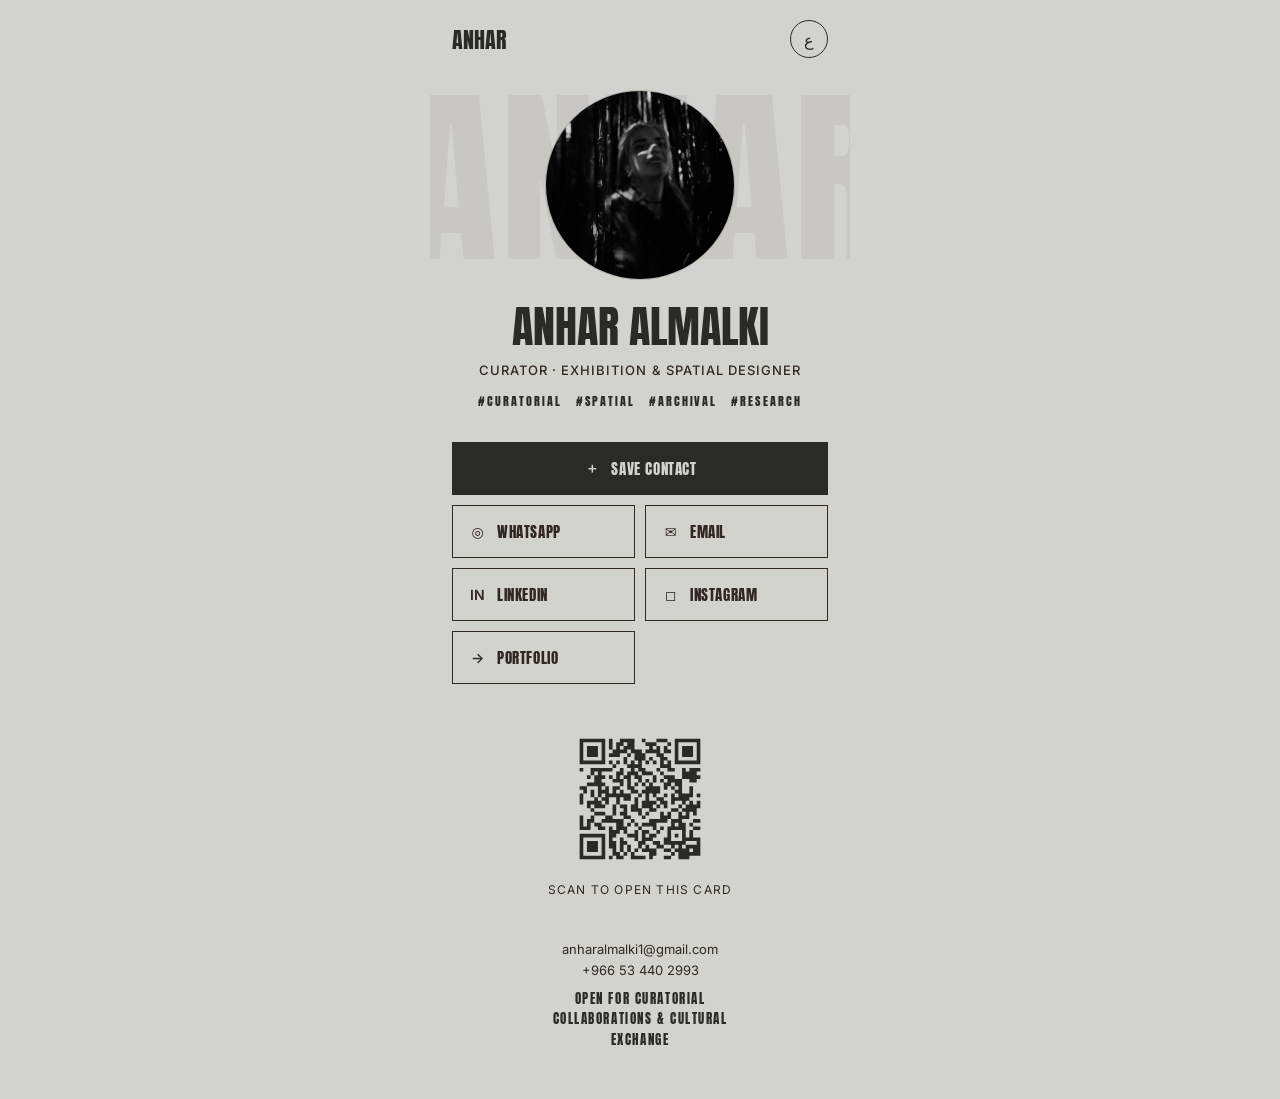
==== card/index.html @ f2ff3b9a "feat: digital business card, vCard, QR and PNG Co-Authored-By: Claude Fable 5.1 <noreply@anthropic.c" ====
<!doctype html>
<html lang="en" dir="ltr">
<head>
<meta charset="utf-8">
<meta name="viewport" content="width=device-width, initial-scale=1">
<title>Anhar Almalki — Digital Card</title>
<meta name="description" content="Anhar Almalki — Curator & Exhibition Designer. Save contact, WhatsApp, email, LinkedIn, Instagram, portfolio.">
<meta property="og:title" content="Anhar Almalki — Curator & Exhibition Designer">
<meta property="og:image" content="portrait.jpg">
<meta name="theme-color" content="#d2d2ce">
<link rel="preconnect" href="https://fonts.googleapis.com"><link rel="preconnect" href="https://fonts.gstatic.com" crossorigin>
<link href="https://fonts.googleapis.com/css2?family=Anton&family=Cairo:wght@700;800&family=IBM+Plex+Sans+Arabic:wght@400;500&family=Inter:wght@400;500;600&display=swap" rel="stylesheet">
<link rel="stylesheet" href="card.css">
<link rel="icon" href="data:image/svg+xml,%3Csvg xmlns='http://www.w3.org/2000/svg' viewBox='0 0 64 64'%3E%3Crect width='64' height='64' fill='%23d2d2ce'/%3E%3Ctext x='32' y='46' font-family='Impact,Anton,sans-serif' font-size='40' text-anchor='middle' fill='%232a2a29'%3EA%3C/text%3E%3C/svg%3E">
</head>
<body>
<main class="card" id="card">
  <div class="ghost" aria-hidden="true">ANHAR</div>
  <header class="card__top">
    <span class="card__logo">ANHAR</span>
    <button class="lang" id="langToggle" type="button" aria-label="Switch to Arabic">ع</button>
  </header>

  <figure class="card__photo"><img src="portrait.jpg" alt="Anhar Almalki" width="420" height="446"></figure>

  <h1 class="card__name" data-i18n="name">Anhar Almalki</h1>
  <p class="card__role" data-i18n="role">Curator · Exhibition &amp; Spatial Designer</p>
  <ul class="card__tags" id="tags"><li>#Curatorial</li><li>#Spatial</li><li>#Archival</li><li>#Research</li></ul>

  <nav class="card__actions" aria-label="Contact actions">
    <a class="act act--primary" href="anhar.vcf" download="Anhar-Almalki.vcf" data-i18n="save"><span class="act__icon">＋</span>Save contact</a>
    <a class="act" href="https://wa.me/966534402993" target="_blank" rel="noopener" data-i18n="whatsapp"><span class="act__icon">◎</span>WhatsApp</a>
    <a class="act" href="mailto:anharalmalki1@gmail.com" data-i18n="email"><span class="act__icon">✉</span>Email</a>
    <a class="act" href="https://www.linkedin.com/in/anhar-almalki-" target="_blank" rel="noopener" data-i18n="linkedin"><span class="act__icon">in</span>LinkedIn</a>
    <a class="act" href="https://www.instagram.com/Anhray12" target="_blank" rel="noopener" data-i18n="instagram"><span class="act__icon">◻</span>Instagram</a>
    <a class="act" href="../site/" id="portfolioLink" data-i18n="portfolio"><span class="act__icon">→</span>Portfolio</a>
  </nav>

  <section class="card__qr">
    <img src="qr.svg" alt="QR code linking to this card" width="150" height="150" id="qrImg">
    <p data-i18n="scan">Scan to open this card</p>
  </section>

  <footer class="card__foot">
    <p><a href="mailto:anharalmalki1@gmail.com">anharalmalki1@gmail.com</a><br><a href="tel:+966534402993" dir="ltr">+966 53 440 2993</a></p>
    <p class="card__open" data-i18n="open">Open for curatorial collaborations &amp; cultural exchange</p>
  </footer>
</main>
<script src="card.js"></script>
</body>
</html>
---- card/card.css ----
:root { --bg: #d2d2ce; --ink: #2a2a29; --para: #312823; --line: #312823; --display: 'Anton', Impact, sans-serif; --body: 'Inter', system-ui, sans-serif; }
html[lang="ar"] { --display: 'Cairo', sans-serif; --body: 'IBM Plex Sans Arabic', 'Cairo', sans-serif; }
* { box-sizing: border-box; }
html, body { margin: 0; background: var(--bg); color: var(--para); font-family: var(--body); min-height: 100%; }
body { display: flex; justify-content: center; }
a { color: inherit; text-decoration: none; }
ul { margin: 0; padding: 0; list-style: none; }
.card { position: relative; width: 100%; max-width: 420px; min-height: 100vh; padding: 20px 22px 40px; display: flex; flex-direction: column; align-items: center; gap: 14px; overflow: hidden; }
.ghost { position: absolute; top: 84px; left: -6%; font-family: 'Anton', Impact, sans-serif; font-size: 190px; line-height: 1; color: #3128230f; pointer-events: none; letter-spacing: .02em; white-space: nowrap; }
html[lang="ar"] .ghost { font-family: 'Cairo', sans-serif; font-weight: 800; font-size: 150px; }
.card__top { width: 100%; display: flex; justify-content: space-between; align-items: center; position: relative; z-index: 1; }
.card__logo { font-family: 'Anton', Impact, sans-serif; font-size: 22px; color: var(--ink); }
.lang { font-family: var(--display); font-size: 16px; width: 38px; height: 38px; border: 1.5px solid var(--line); border-radius: 50%; background: none; color: var(--ink); cursor: pointer; }
.card__photo { margin: 18px 0 4px; width: 190px; height: 190px; border-radius: 50%; overflow: hidden; position: relative; z-index: 1; border: 1px solid #31282333; }
.card__photo img { width: 100%; height: 100%; object-fit: cover; object-position: 60% 30%; filter: grayscale(1); }
.card__name { font-family: var(--display); font-weight: 400; font-size: 44px; line-height: 1; margin: 6px 0 0; text-transform: uppercase; color: var(--ink); text-align: center; position: relative; z-index: 1; }
html[lang="ar"] .card__name { font-weight: 800; text-transform: none; font-size: 40px; line-height: 1.2; }
.card__role { margin: 0; font-size: 13px; letter-spacing: .08em; text-transform: uppercase; font-weight: 500; text-align: center; position: relative; z-index: 1; }
html[lang="ar"] .card__role { letter-spacing: 0; text-transform: none; font-size: 15px; }
.card__tags { display: flex; flex-wrap: wrap; justify-content: center; gap: 6px 14px; font-family: var(--display); font-size: 12px; letter-spacing: .16em; text-transform: uppercase; color: var(--ink); position: relative; z-index: 1; }
html[lang="ar"] .card__tags { letter-spacing: 0; text-transform: none; font-size: 13px; }
.card__actions { width: 100%; display: grid; grid-template-columns: 1fr 1fr; gap: 10px; margin-top: 18px; position: relative; z-index: 1; }
.act { display: flex; align-items: center; gap: 10px; border: 1.5px solid var(--line); padding: 14px 16px; font-family: var(--display); font-size: 15px; letter-spacing: .04em; text-transform: uppercase; color: var(--para); transition: background .3s, color .3s; min-height: 52px; }
html[lang="ar"] .act { letter-spacing: 0; text-transform: none; font-weight: 700; }
.act:hover, .act:focus-visible { background: #00000012; }
.act--primary { grid-column: 1 / -1; background: var(--ink); color: var(--bg); border-color: var(--ink); justify-content: center; }
.act--primary:hover { background: var(--para); }
.act__icon { font-family: var(--body); font-weight: 600; font-size: 14px; width: 18px; text-align: center; }
.card__qr { margin-top: 26px; display: flex; flex-direction: column; align-items: center; gap: 8px; font-size: 12px; letter-spacing: .1em; text-transform: uppercase; position: relative; z-index: 1; }
html[lang="ar"] .card__qr { letter-spacing: 0; text-transform: none; font-size: 13px; }
.card__qr img { width: 150px; height: 150px; }
.card__qr p { margin: 0; }
.card__foot { margin-top: auto; padding-top: 28px; text-align: center; font-size: 13px; line-height: 1.6; position: relative; z-index: 1; }
.card__foot p { margin: 0 0 8px; }
.card__open { font-family: var(--display); font-size: 13px; letter-spacing: .12em; text-transform: uppercase; color: var(--ink); max-width: 30ch; margin: 0 auto; }
html[lang="ar"] .card__open { letter-spacing: 0; text-transform: none; font-weight: 700; }

/* Poster layout for the 1080×1920 PNG (card/index.html?png=1) */
html.png body { width: 1080px; height: 1920px; overflow: hidden; }
html.png .card { max-width: 1080px; width: 1080px; height: 1920px; min-height: 0; padding: 70px 80px 90px; gap: 24px; justify-content: flex-start; }
html.png .ghost { font-size: 520px; top: 200px; left: -4%; }
html.png .card__logo { font-size: 44px; } html.png .lang { display: none; }
html.png .card__photo { width: 420px; height: 420px; margin-top: 60px; }
html.png .card__name { font-size: 112px; margin-top: 30px; }
html.png .card__role { font-size: 28px; }
html.png .card__tags { font-size: 24px; gap: 10px 28px; margin-top: 6px; }
html.png .card__actions { display: none; }
html.png .card__qr { margin-top: 60px; font-size: 24px; }
html.png .card__qr img { width: 360px; height: 360px; }
html.png .card__foot { font-size: 30px; padding-top: 50px; }
html.png .card__foot a { font-weight: 600; }
html.png .card__open { font-size: 30px; max-width: 26ch; margin-top: 18px; }
@media (prefers-reduced-motion: no-preference) { .act { transition: background .3s, color .3s, transform .2s; } .act:active { transform: scale(.98); } }
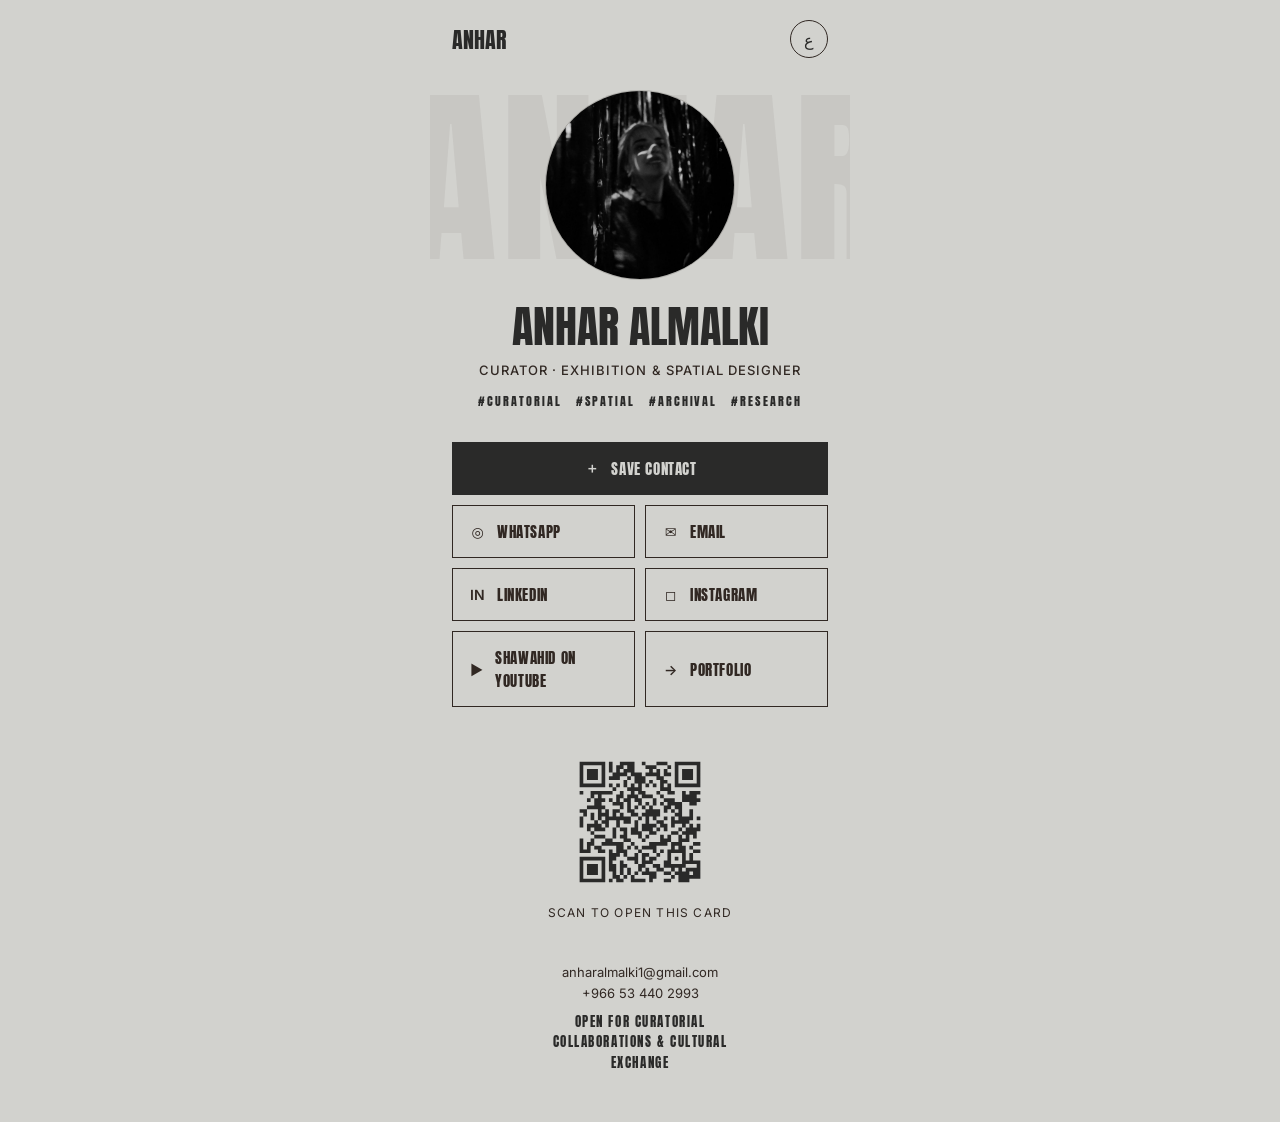
==== commit 8b2691da: "feat: Shawahid channel, embedded episodes and crosswalk cover; YouTube links on site and card Co-Aut" ====
--- a/card/index.html
+++ b/card/index.html
@@ -32,7 +32,8 @@
     <a class="act" href="https://wa.me/966534402993" target="_blank" rel="noopener" data-i18n="whatsapp"><span class="act__icon">◎</span>WhatsApp</a>
     <a class="act" href="mailto:anharalmalki1@gmail.com" data-i18n="email"><span class="act__icon">✉</span>Email</a>
     <a class="act" href="https://www.linkedin.com/in/anhar-almalki-" target="_blank" rel="noopener" data-i18n="linkedin"><span class="act__icon">in</span>LinkedIn</a>
-    <a class="act" href="https://www.instagram.com/Anhray12" target="_blank" rel="noopener" data-i18n="instagram"><span class="act__icon">◻</span>Instagram</a>
+    <a class="act" href="https://www.instagram.com/anhary12" target="_blank" rel="noopener" data-i18n="instagram"><span class="act__icon">◻</span>Instagram</a>
+    <a class="act" href="https://www.youtube.com/@SHAWAHID-0" target="_blank" rel="noopener" data-i18n="youtube"><span class="act__icon">▶</span>Shawahid</a>
     <a class="act" href="../site/" id="portfolioLink" data-i18n="portfolio"><span class="act__icon">→</span>Portfolio</a>
   </nav>
 
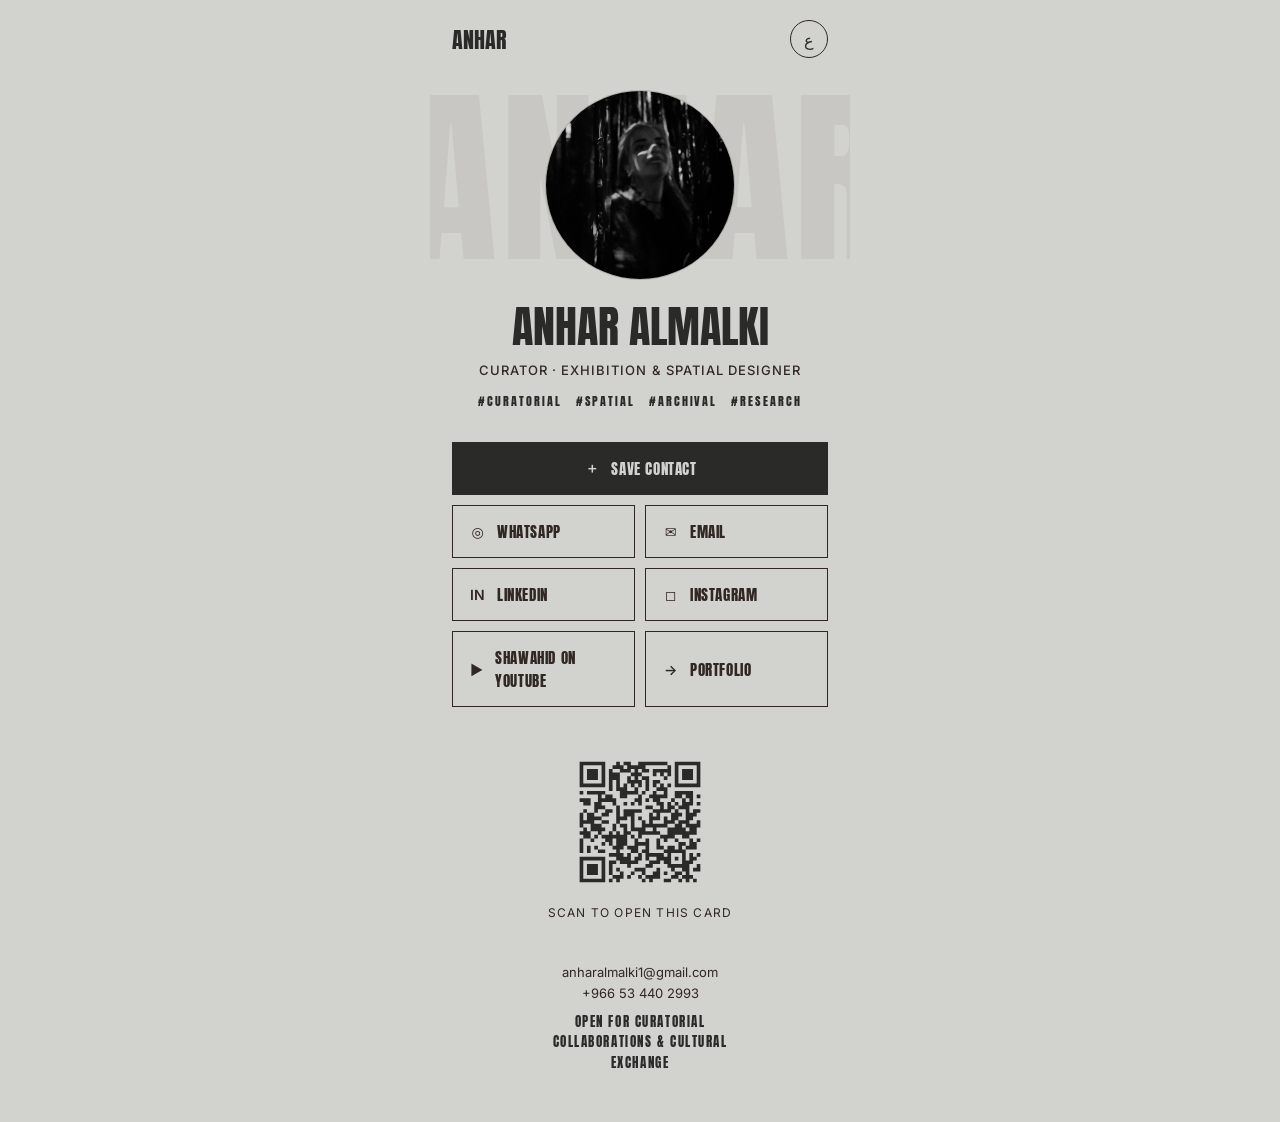
==== commit 90499355: "chore: point QR, vCard, og tags and CV footer at the live GitHub Pages URL Co-Authored-By: Claude Fa" ====
--- a/card/index.html
+++ b/card/index.html
@@ -6,7 +6,8 @@
 <title>Anhar Almalki — Digital Card</title>
 <meta name="description" content="Anhar Almalki — Curator & Exhibition Designer. Save contact, WhatsApp, email, LinkedIn, Instagram, portfolio.">
 <meta property="og:title" content="Anhar Almalki — Curator & Exhibition Designer">
-<meta property="og:image" content="portrait.jpg">
+<meta property="og:image" content="https://anhary010.github.io/anhar-portfolio/card/portrait.jpg">
+<meta property="og:url" content="https://anhary010.github.io/anhar-portfolio/card/">
 <meta name="theme-color" content="#d2d2ce">
 <link rel="preconnect" href="https://fonts.googleapis.com"><link rel="preconnect" href="https://fonts.gstatic.com" crossorigin>
 <link href="https://fonts.googleapis.com/css2?family=Anton&family=Cairo:wght@700;800&family=IBM+Plex+Sans+Arabic:wght@400;500&family=Inter:wght@400;500;600&display=swap" rel="stylesheet">
@@ -28,7 +29,7 @@
   <ul class="card__tags" id="tags"><li>#Curatorial</li><li>#Spatial</li><li>#Archival</li><li>#Research</li></ul>
 
   <nav class="card__actions" aria-label="Contact actions">
-    <a class="act act--primary" href="anhar.vcf" download="Anhar-Almalki.vcf" data-i18n="save"><span class="act__icon">＋</span>Save contact</a>
+    <a class="act act--primary" href="anhar.vcf" type="text/vcard" data-i18n="save"><span class="act__icon">＋</span>Save contact</a>
     <a class="act" href="https://wa.me/966534402993" target="_blank" rel="noopener" data-i18n="whatsapp"><span class="act__icon">◎</span>WhatsApp</a>
     <a class="act" href="mailto:anharalmalki1@gmail.com" data-i18n="email"><span class="act__icon">✉</span>Email</a>
     <a class="act" href="https://www.linkedin.com/in/anhar-almalki-" target="_blank" rel="noopener" data-i18n="linkedin"><span class="act__icon">in</span>LinkedIn</a>
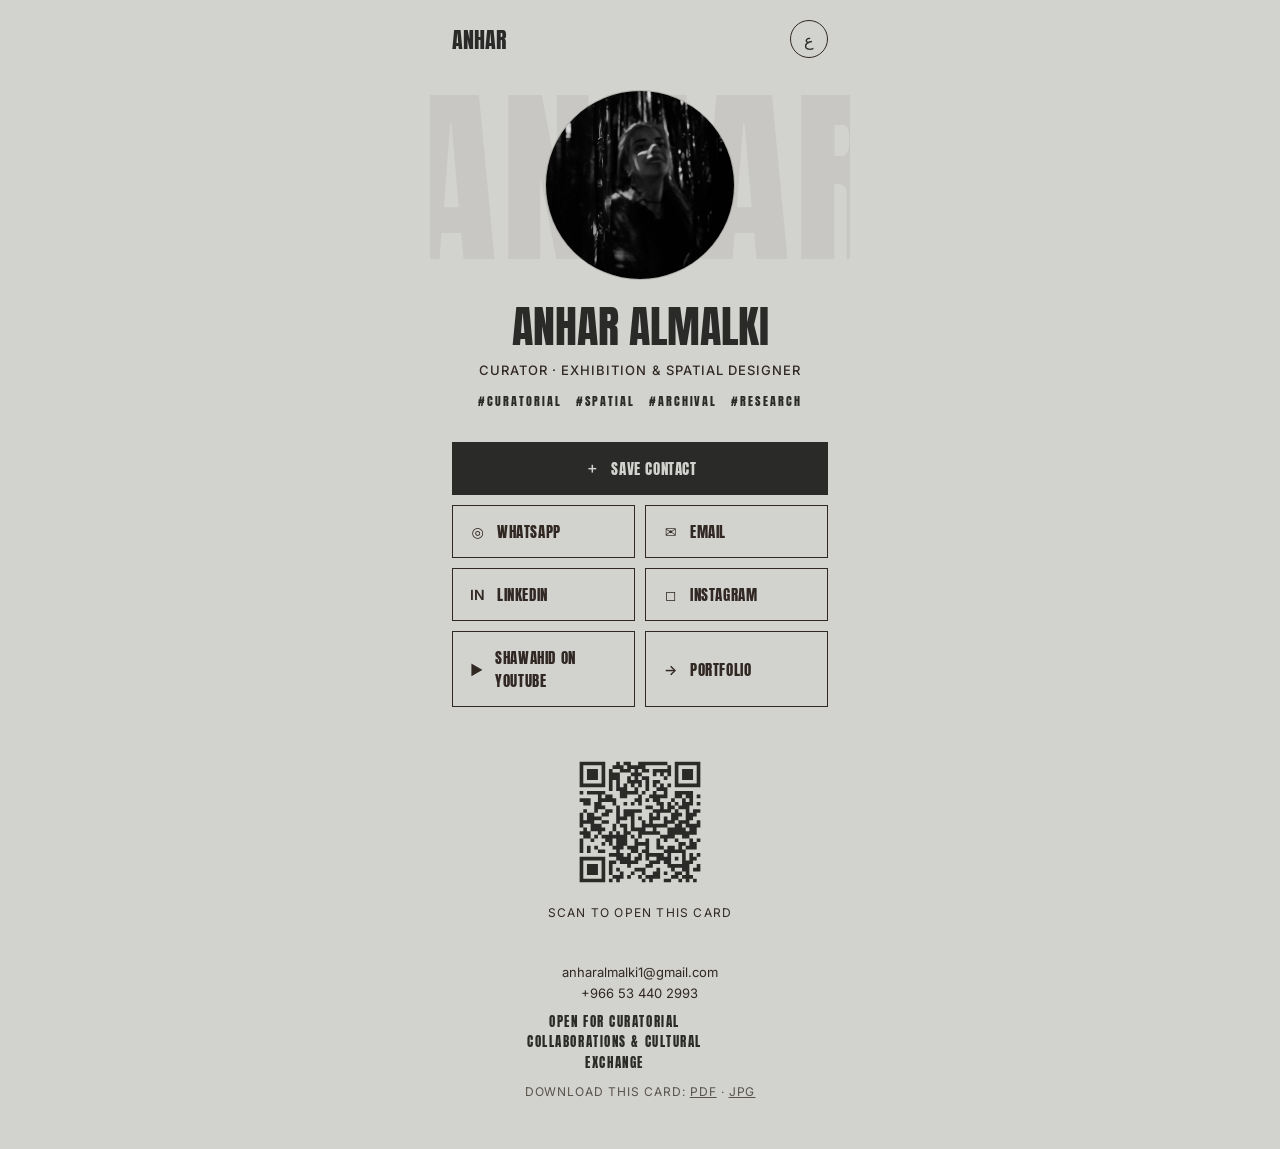
==== commit 32251d03: "feat: tappable PDF + JPG versions of the digital card; publish only site/card/cv to Pages Co-Authore" ====
--- a/card/index.html
+++ b/card/index.html
@@ -46,6 +46,7 @@
   <footer class="card__foot">
     <p><a href="mailto:anharalmalki1@gmail.com">anharalmalki1@gmail.com</a><br><a href="tel:+966534402993" dir="ltr">+966 53 440 2993</a></p>
     <p class="card__open" data-i18n="open">Open for curatorial collaborations &amp; cultural exchange</p>
+    <p class="card__download"><span data-i18n="download">Download this card:</span> <a href="Anhar-Almalki-Card.pdf" download>PDF</a> · <a href="card-1080x1920.jpg" download>JPG</a></p>
   </footer>
 </main>
 <script src="card.js"></script>
--- a/card/card.css
+++ b/card/card.css
@@ -51,3 +51,25 @@
 html.png .card__foot a { font-weight: 600; }
 html.png .card__open { font-size: 30px; max-width: 26ch; margin-top: 18px; }
 @media (prefers-reduced-motion: no-preference) { .act { transition: background .3s, color .3s, transform .2s; } .act:active { transform: scale(.98); } }
+
+/* PDF mode (card/index.html?pdf=1): same poster as the PNG but with tappable buttons */
+@page { size: 285.75mm 508mm; margin: 0; }
+html.pdf body { width: 1080px; height: 1920px; overflow: hidden; }
+html.pdf .card { max-width: 1080px; width: 1080px; height: 1920px; min-height: 0; padding: 60px 80px 70px; gap: 18px; justify-content: flex-start; }
+html.pdf .ghost { font-size: 520px; top: 170px; left: -4%; }
+html.pdf .card__logo { font-size: 44px; } html.pdf .lang, html.pdf .card__download { display: none; }
+html.pdf .card__photo { width: 340px; height: 340px; margin-top: 30px; }
+html.pdf .card__name { font-size: 104px; margin-top: 20px; }
+html.pdf .card__role { font-size: 26px; }
+html.pdf .card__tags { font-size: 22px; gap: 10px 26px; }
+html.pdf .card__actions { display: grid; grid-template-columns: 1fr 1fr; gap: 18px; margin-top: 40px; }
+html.pdf .act { font-size: 30px; padding: 26px 30px; min-height: 96px; border-width: 2.5px; gap: 18px; }
+html.pdf .act__icon { font-size: 26px; width: 34px; }
+html.pdf .card__qr { margin-top: 44px; font-size: 22px; }
+html.pdf .card__qr img { width: 300px; height: 300px; }
+html.pdf .card__foot { font-size: 26px; padding-top: 30px; }
+html.pdf .card__open { font-size: 24px; margin-top: 10px; }
+.card__download { margin-top: 14px; font-size: 12px; letter-spacing: .08em; text-transform: uppercase; opacity: .75; }
+html[lang="ar"] .card__download { letter-spacing: 0; text-transform: none; }
+.card__download a { text-decoration: underline; }
+html.png .card__download { display: none; }
